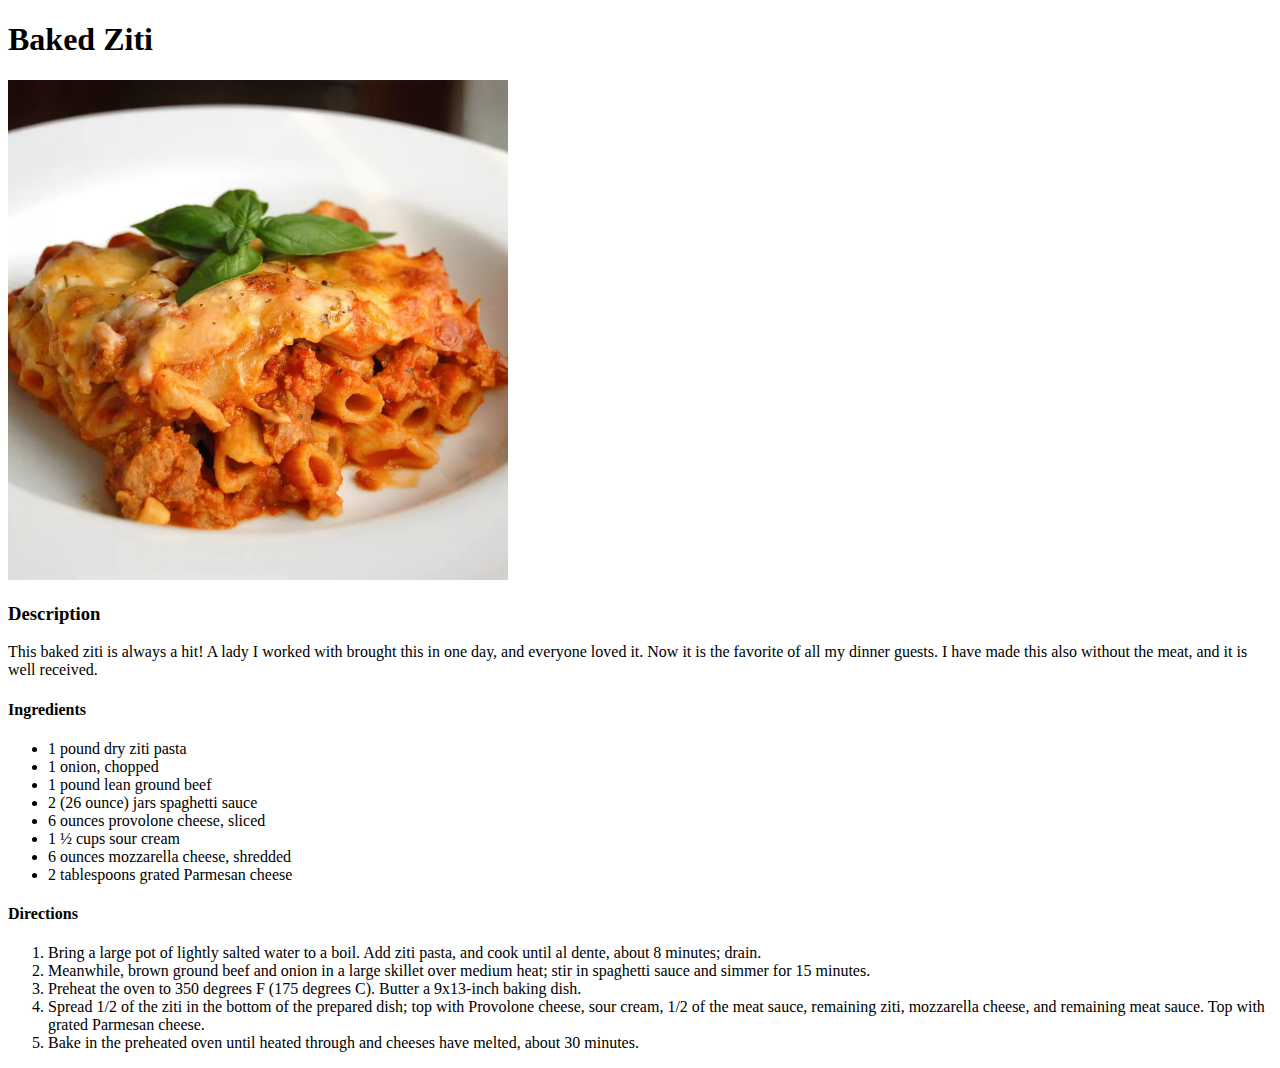
==== recipes/baked-ziti.html @ 05f56d6a "Add pages and images" ====
<!DOCTYPE html>
<html lang="en">
<head>
    <meta charset="UTF-8">
    <meta http-equiv="X-UA-Compatible" content="IE=edge">
    <meta name="viewport" content="width=device-width, initial-scale=1.0">
    <title>Baked Ziti</title>
</head>
<body>
    <h1>Baked Ziti</h1>
    <img alt="Baked Ziti" src="../img/baked Ziti.jpg" height="500" width="500"/>
    <h3>Description</h3>
    <p>This baked ziti is always a hit! A lady I worked with brought this in one day, and everyone loved it. 
        Now it is the favorite of all my dinner guests. I have made this also without the meat, and it is well 
        received.
    </p>
    <h4>Ingredients</h4>
    <ul>
        <li>1 pound dry ziti pasta</li>
        <li>1 onion, chopped</li>
        <li>1 pound lean ground beef</li>
        <li>2 (26 ounce) jars spaghetti sauce</li>
        <li>6 ounces provolone cheese, sliced</li>
        <li>1 ½ cups sour cream</li>
        <li>6 ounces mozzarella cheese, shredded</li>
        <li>2 tablespoons grated Parmesan cheese</li>
    </ul>
    <h4>Directions</h4>
    <ol>
        <li>
            Bring a large pot of lightly salted water to a boil. Add ziti pasta, and cook until al dente, 
            about 8 minutes; drain.
        </li>
        <li>
            Meanwhile, brown ground beef and onion in a large skillet over medium heat; stir in spaghetti 
            sauce and simmer for 15 minutes.
        </li>
        <li>
            Preheat the oven to 350 degrees F (175 degrees C). Butter a 9x13-inch baking dish.
        </li>
        <li>
            Spread 1/2 of the ziti in the bottom of the prepared dish; top with Provolone cheese, 
            sour cream, 1/2 of the meat sauce, remaining ziti, mozzarella cheese, and remaining meat sauce. 
            Top with grated Parmesan cheese.
        </li>
        <li>
            Bake in the preheated oven until heated through and cheeses have melted, about 30 minutes.
        </li>
    </ol>
</body>
</html>
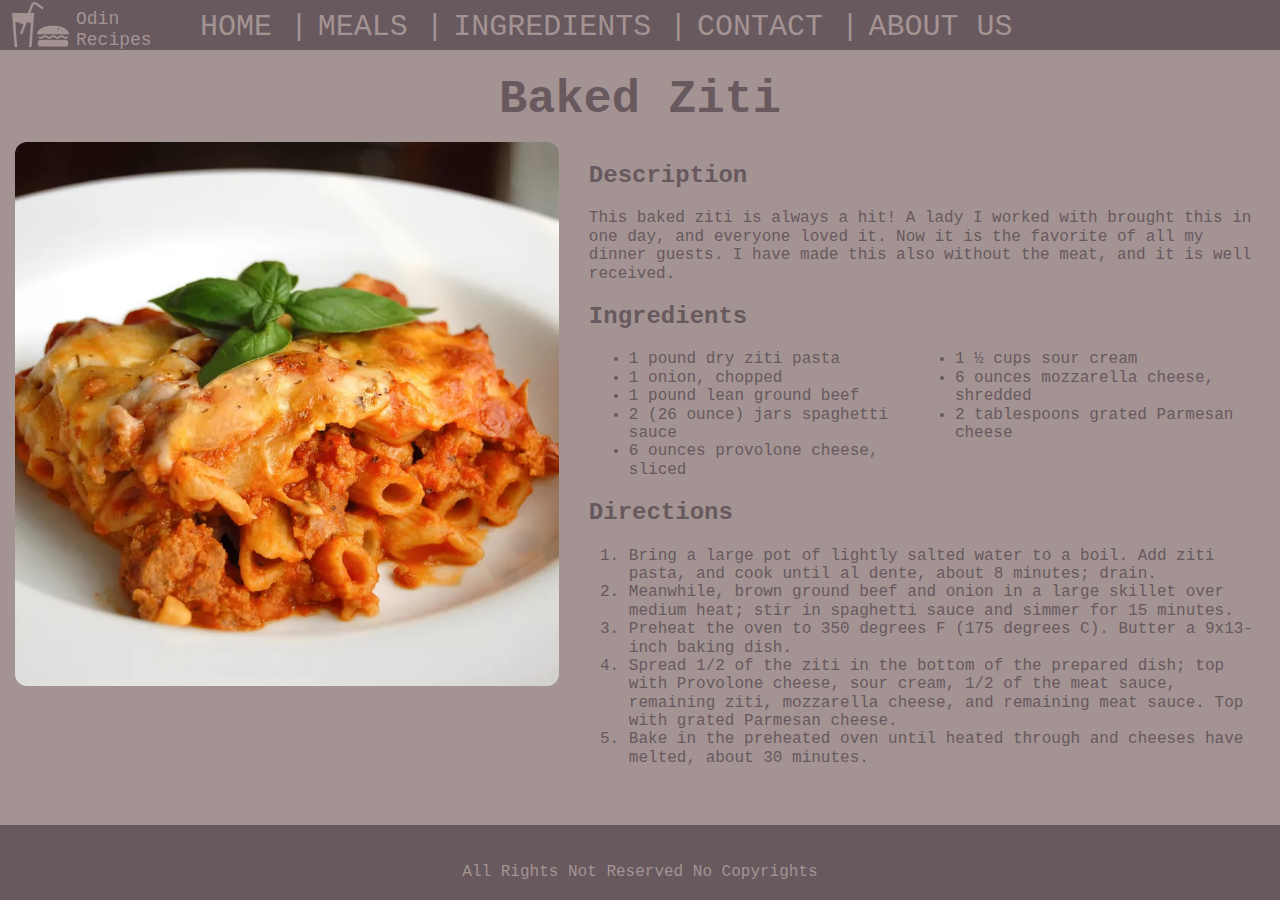
==== commit 8a9bda5b: "Add pages, styles and images" ====
--- a/recipes/baked-ziti.html
+++ b/recipes/baked-ziti.html
@@ -4,48 +4,92 @@
     <meta charset="UTF-8">
     <meta http-equiv="X-UA-Compatible" content="IE=edge">
     <meta name="viewport" content="width=device-width, initial-scale=1.0">
+    <link rel="stylesheet" href="../css/normalize.css">
+    <link rel="stylesheet" href="../css/styles.css">    
     <title>Baked Ziti</title>
+    <link rel="icon" type="image/x-icon" href="../img/logo.png">
 </head>
 <body>
-    <h1>Baked Ziti</h1>
-    <img alt="Baked Ziti" src="../img/baked Ziti.jpg" height="500" width="500"/>
-    <h3>Description</h3>
-    <p>This baked ziti is always a hit! A lady I worked with brought this in one day, and everyone loved it. 
-        Now it is the favorite of all my dinner guests. I have made this also without the meat, and it is well 
-        received.
-    </p>
-    <h4>Ingredients</h4>
-    <ul>
-        <li>1 pound dry ziti pasta</li>
-        <li>1 onion, chopped</li>
-        <li>1 pound lean ground beef</li>
-        <li>2 (26 ounce) jars spaghetti sauce</li>
-        <li>6 ounces provolone cheese, sliced</li>
-        <li>1 ½ cups sour cream</li>
-        <li>6 ounces mozzarella cheese, shredded</li>
-        <li>2 tablespoons grated Parmesan cheese</li>
-    </ul>
-    <h4>Directions</h4>
-    <ol>
-        <li>
-            Bring a large pot of lightly salted water to a boil. Add ziti pasta, and cook until al dente, 
-            about 8 minutes; drain.
-        </li>
-        <li>
-            Meanwhile, brown ground beef and onion in a large skillet over medium heat; stir in spaghetti 
-            sauce and simmer for 15 minutes.
-        </li>
-        <li>
-            Preheat the oven to 350 degrees F (175 degrees C). Butter a 9x13-inch baking dish.
-        </li>
-        <li>
-            Spread 1/2 of the ziti in the bottom of the prepared dish; top with Provolone cheese, 
-            sour cream, 1/2 of the meat sauce, remaining ziti, mozzarella cheese, and remaining meat sauce. 
-            Top with grated Parmesan cheese.
-        </li>
-        <li>
-            Bake in the preheated oven until heated through and cheeses have melted, about 30 minutes.
-        </li>
-    </ol>
+    <header>
+        <nav>
+            <div class="nav-bar">
+                <div class="logo-container">
+                    <div id="logo"><img alt="logo" src="../img/logo.png"></div>
+                    <div><p id="logo-text">Odin Recipes</p></div> 
+                </div>
+                <div class="nav-bar-links">
+                    <a href="../index.html">HOME |</a>
+                    <a href="#"> MEALS |</a>
+                    <a href="#"> INGREDIENTS |</a>
+                    <a href="#"> CONTACT |</a>
+                    <a href="#"> ABOUT US</a>
+                </div>
+            </div>
+        </nav>
+    </header>
+
+    <main>
+        <section>
+            <div class="recipe-heading">
+                <h1>Baked Ziti</h1>
+            </div>
+            <div class="main-box">
+                <div class="boxes box-left">
+                    <img alt="Baked Ziti" src="../img/baked Ziti.jpg">
+                </div>
+                <div class="boxes box-right">
+                    <div class="description">
+                       <h2>Description</h2>
+                       <p>
+                        This baked ziti is always a hit! A lady I worked with brought this in one day, 
+                        and everyone loved it. Now it is the favorite of all my dinner guests. I have made 
+                        this also without the meat, and it is well received.
+                       </p>
+                    </div>
+                    <div class="ingredients">
+                        <h2>Ingredients</h2>
+                        <ul>
+                            <li>1 pound dry ziti pasta</li>
+                            <li>1 onion, chopped</li>
+                            <li>1 pound lean ground beef</li>
+                            <li>2 (26 ounce) jars spaghetti sauce</li>
+                            <li>6 ounces provolone cheese, sliced</li>
+                            <li>1 ½ cups sour cream</li>
+                            <li>6 ounces mozzarella cheese, shredded</li>
+                            <li>2 tablespoons grated Parmesan cheese</li>
+                        </ul>
+                    </div>
+                    <div class="directions">
+                        <h2>Directions</h2>
+                        <ol>
+                            <li>
+                                Bring a large pot of lightly salted water to a boil. Add ziti pasta, and cook until al dente, 
+                                about 8 minutes; drain.
+                            </li>
+                            <li>
+                                Meanwhile, brown ground beef and onion in a large skillet over medium heat; stir in spaghetti 
+                                sauce and simmer for 15 minutes.
+                            </li>
+                            <li>
+                                Preheat the oven to 350 degrees F (175 degrees C). Butter a 9x13-inch baking dish.
+                            </li>
+                            <li>
+                                Spread 1/2 of the ziti in the bottom of the prepared dish; top with Provolone cheese, 
+                                sour cream, 1/2 of the meat sauce, remaining ziti, mozzarella cheese, and remaining meat sauce. 
+                                Top with grated Parmesan cheese.
+                            </li>
+                            <li>
+                                Bake in the preheated oven until heated through and cheeses have melted, about 30 minutes.
+                            </li>
+                        </ol>
+                    </div>
+                </div>
+            </div>
+        </section>
+    </main>
+
+    <footer><p>All Rights Not Reserved No Copyrights</p></footer>
+
+
 </body>
-</html>+</html>
--- a/css/styles.css
+++ b/css/styles.css
@@ -0,0 +1,175 @@
+body {
+    background-color: #A49393;
+    margin: 0;
+    font-family: 'Courier New', Courier, monospace;
+}
+
+#main-section {
+    padding-bottom: 20px;
+}
+
+h1 {
+    margin: 0px;
+    text-align: center;
+    padding-top: 23px;
+    /* font-family: 'Courier New', Courier, monospace; */
+    font-size: 47px;
+    color: #67595E;
+}
+
+header {
+    /* background-color: black; */
+}
+
+nav {
+    background-color: green;
+   /* height: 50px; */
+}
+
+main {
+    min-height: calc(100vh - 125px);
+    background-color: #A49393;
+}
+
+.nav-bar div{
+    overflow: hidden;
+    background-color: #67595E;
+    height: 50px;
+}
+
+a {
+    text-decoration: none;
+    /* font-family: 'Courier New', Courier, monospace; */
+}
+
+.nav-bar-links a:hover {
+    color: #EED6D3;
+}
+
+.nav-bar-links a {
+    display: inline-block;
+    margin-top: 10px;
+    font-size: 30px;
+    color: #A49393;    
+    
+}
+
+#logo {    
+    float: left;
+    height: 45px;
+    margin-top: 2px;
+    margin-left: 12px;
+    margin-right: 7px;
+}
+
+#logo-text {
+    font-size: 18px;
+    color: #A49393;
+    margin-top: 9px;
+    /* font-family: 'Courier New', Courier, monospace; */
+}
+
+.logo-container {
+    width: 200px;
+    height: 100%;
+    float: left;
+}
+
+.recipe-heading h1{
+    color: #67595E;
+    text-align: center;
+}
+
+.boxes{
+    display: inline-block;
+    height: 100%;
+    margin: 15px;
+}
+.main-box {    
+    padding-bottom: 20px;
+    display: flex;
+    justify-content:  space-between;
+    
+}
+
+.box-left {
+    text-align: center;
+    width: 600px;   
+    /* height: 464px; */
+}
+
+.box-left img {
+    max-width: 100%;
+    max-height: 100%;
+    border-radius: 12px;
+}
+
+.box-right {
+    width: 746px;
+}
+
+ 
+.box-right div {
+    color :#67595E;
+}
+
+.box-right  ul{
+    column-count: 2;
+}
+
+.recipe-box {
+    display: inline-block;
+    border-radius: 2px;
+}
+
+.recipe-box-small {
+    margin: 15px 40px;
+    height: 361px;
+    width: 361px;
+}
+
+.recipe-box a {
+    font-size: 23px;
+    text-align: center;
+    /* font-family: 'Courier New', Courier, monospace; */
+    color:#67595E;
+
+}
+
+.recipe-box a:hover {
+    color: #EED6D3;
+}
+
+.recipe-box img {
+    width: 100%;
+    border-radius: 25px;
+}
+/*
+.recipe-box p {
+    font-size: 23px;
+    font-family: 'Courier New', Courier, monospace;
+    color:#67595E;
+
+} */
+
+.recipe-title {
+    background-color: red;
+}
+
+.recipe-title h1 {
+    color: #67595E;
+    font-size: 50px;
+}
+
+footer {
+    background-color: #67595E;
+    height: 75px;
+    text-align: center;
+    /* font-family: 'Courier New', Courier, monospace; */
+}
+
+footer p {
+    display: inline-block;
+    margin-top: 38px;
+    color: #A49393;
+}